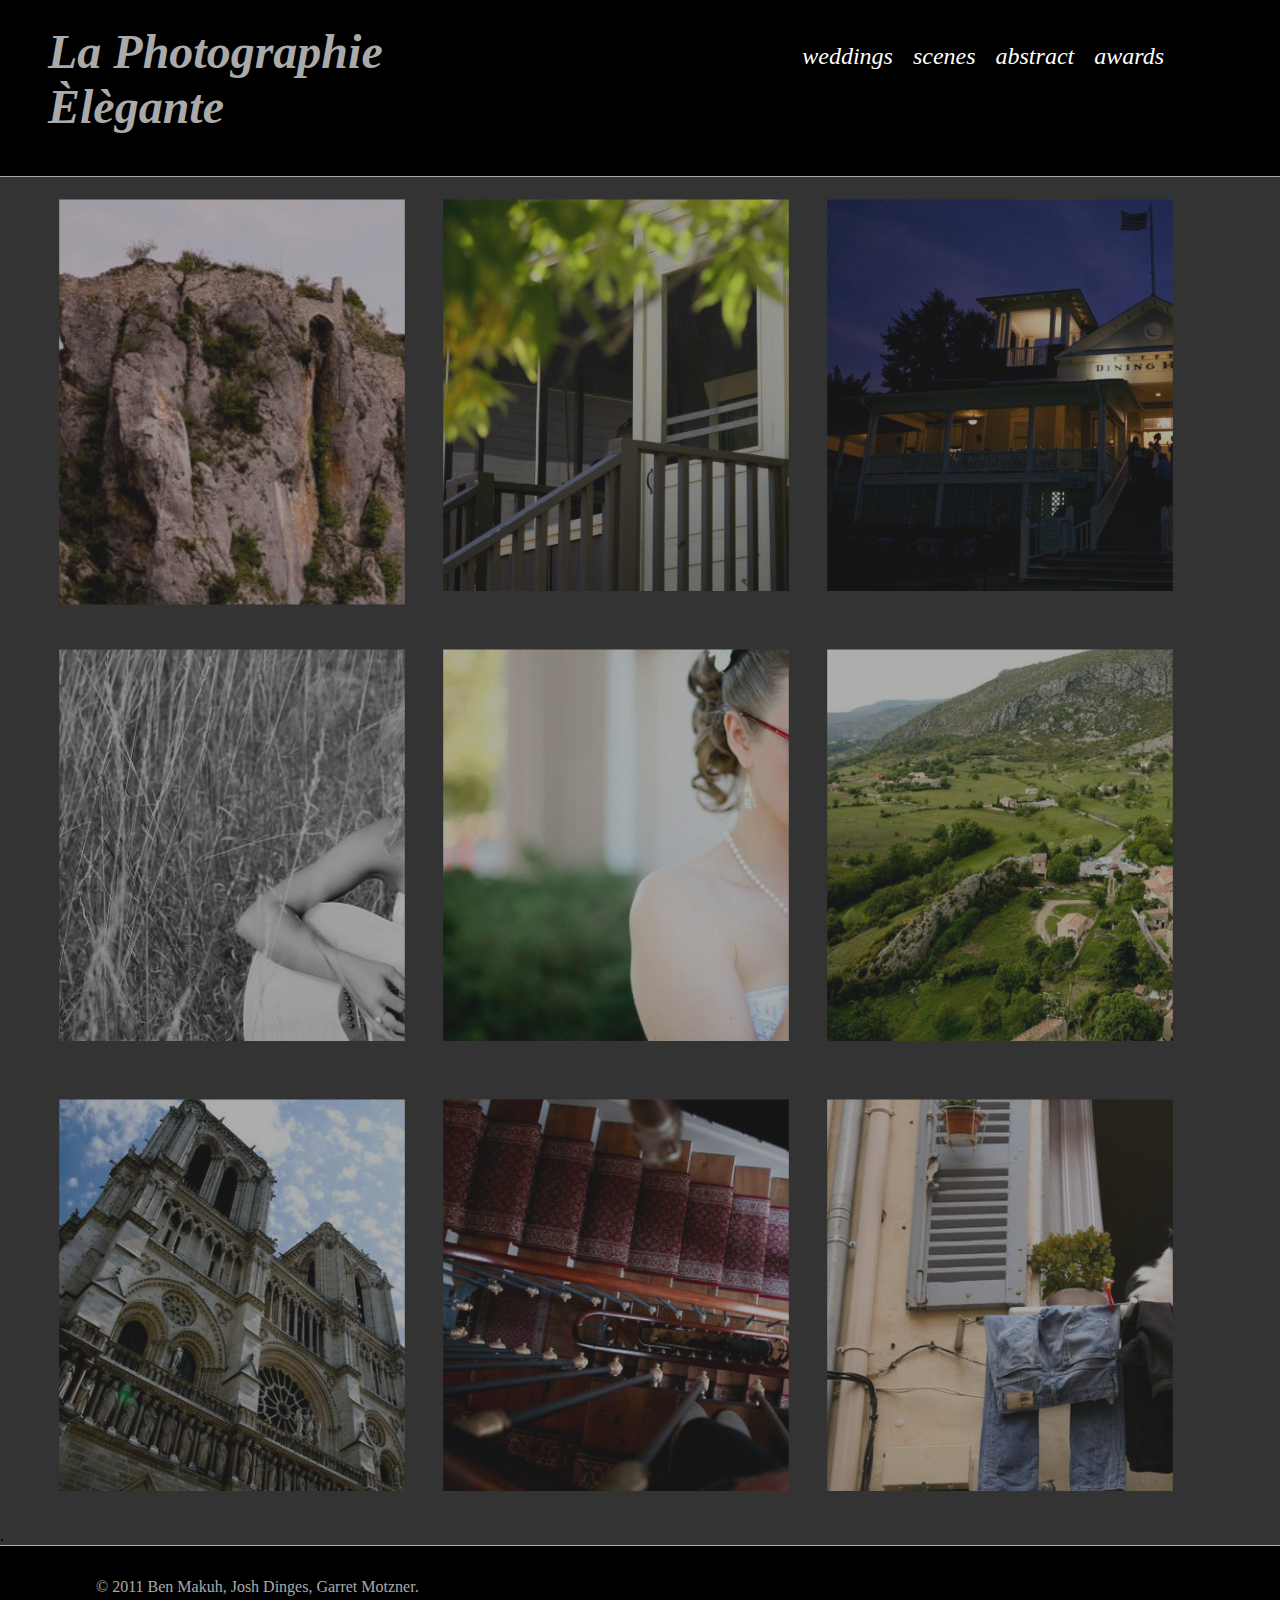
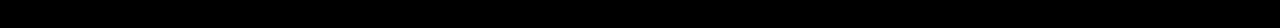
==== index.html @ 3711219a "html5 + css3 layout example" ====
<html>
    <head>
        <title>Photo Gallery</title>
        <link rel="stylesheet" href="style.css" type="text/css" />
    </head>
    <body>
        <header>
            <h1>La Photographie &Egrave;l&egrave;gante</h1>
            
            <nav>
                <ul>
                    <li><a href="#">Weddings</a></li>
                    <li><a href="#">Scenes</a></li>
                    <li><a href="#">Abstract</a></li>
                    <li><a href="#">Awards</a></li>
                </ul>
            </nav>
            
            <div class="clear">.</div>
        </header>
        
        <section>
            <ul>
                <li>
                    <a href="#">
                        <img src="img/1.jpg" />
                    </a>
                </li>
                <li>
                    <a href="#">
                        <img src="img/2.jpg" />
                    </a>
                </li>
                <li>
                    <a href="#">
                        <img src="img/3.jpg" />
                    </a>
                </li>
                <li>
                    <a href="#">
                        <img src="img/4.jpg" />
                    </a>
                </li>
                <li>
                    <a href="#">
                        <img src="img/5.jpg" />
                    </a>
                </li>
                <li>
                    <a href="#">
                        <img src="img/6.jpg" />
                    </a>
                </li>
                <li>
                    <a href="#">
                        <img src="img/7.jpg" />
                    </a>
                </li>
                <li>
                    <a href="#">
                        <img src="img/8.jpg" />
                    </a>
                </li>
                <li>
                    <a href="#">
                        <img src="img/9.jpg" />
                    </a>
                </li>
            </ul>
            
            <div class="clear">.</div>
        </section>
        
        <footer>
            <span>&copy; 2011 Ben Makuh, Josh Dinges, Garret Motzner.</span>
        </footer>
    </body>
</html>
---- style.css ----
body {
  background: #333;
  padding: 0;
  margin: 0;
}

/*
    Header
*/

header {
  background: #000;
  border-bottom: 1px solid #aaa;
}

header h1 {
  margin: 0;
  padding: .5em 1em;
  color: #aaa;
  font-family: 'Georgia';
  font-style: oblique;
  font-size: 36pt;
  width: 40%;
  float: left;
}

/*
    Nav
*/

nav {
  background:#000;
  float: right;
  margin-right: 6em;
}

nav ul {
  list-style-type: none;
  display: block;
  margin: 0;
}

nav ul li {
  float: left;
  margin-right: 20px;
}

nav ul li a {
  color: #fff;
  font-size: 18pt;
  display: block;
  padding-top: 1.8em;
  text-decoration: none;
  text-transform: lowercase;
  font-style: oblique;
}

/*
    Section
*/

section ul {
  list-style-type: none;
  width: 100%;
  margin: 0 auto;
}

section ul li {
  float:left;
  display: block;
  width:30%;
  height: 50%;
  overflow: hidden;
  margin: 0px;
  z-index: 0;
  opacity: .6;
  -webkit-transform: scale(.9);
	-webkit-transition-timing-function: ease-out;
	-webkit-transition-duration: 500ms;
}

section ul li:hover {
  box-shadow: 0 0 30px #000;
  z-index: 2 !important;
  -webkit-transform: scale(1.1);
	-webkit-transition-timing-function: ease-out;
	-webkit-transition-duration: 200ms;
  opacity: 1;
}

section ul li a img {
  width:200%;
  margin: -20% -20%;
  -webkit-transition-timing-function: ease-out;
  -webkit-transition-duration: 2s;
}

section ul li:hover a img {
  width:130%;
  margin: 0;
  -webkit-transition-timing-function: ease-out;
  -webkit-transition-duration: 500ms;
}

/*
    Footer
*/

footer {
  background: #000;
  border-top: 1px solid #aaa;
  color: #aaa;
  padding: 2em 0 2em 6em;
}

.clear {
  clear: both;
}
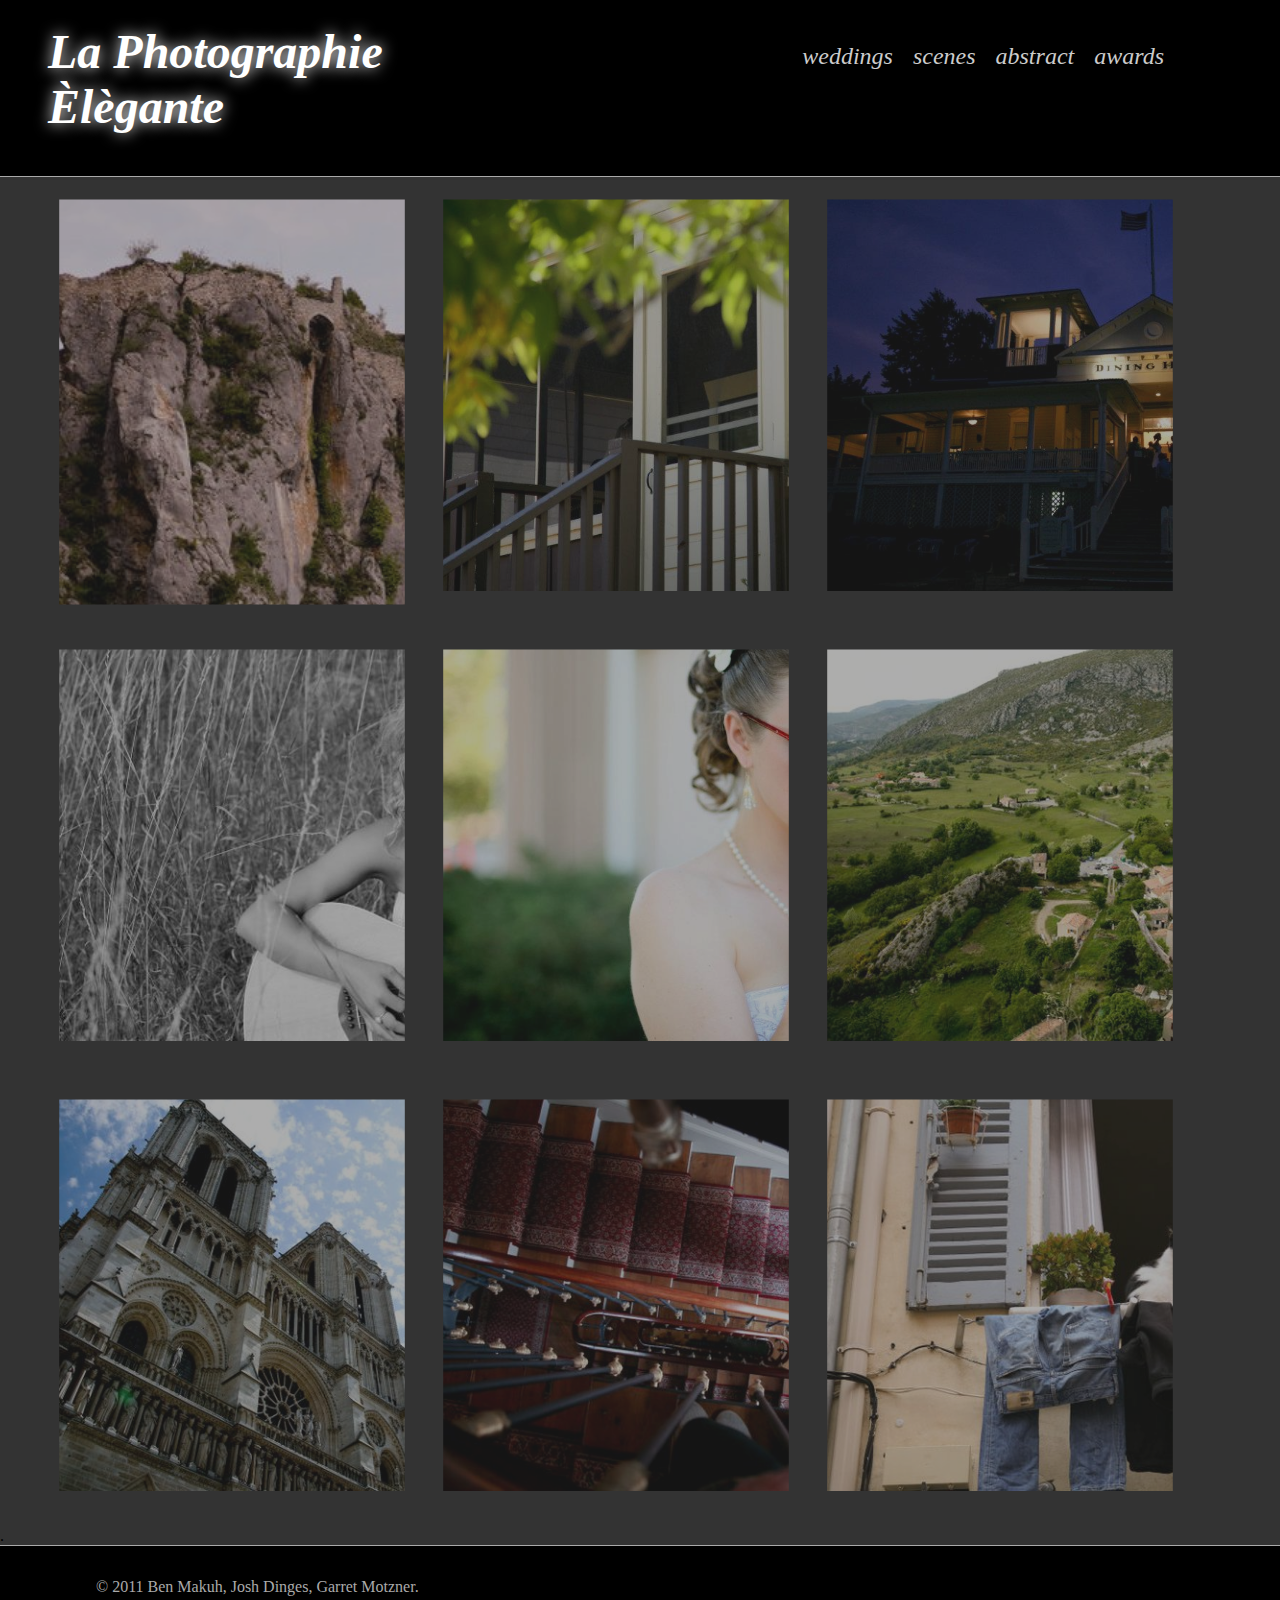
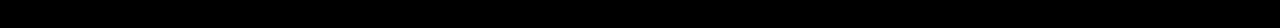
==== commit 3f0692b1: "created show page" ====
--- a/index.html
+++ b/index.html
@@ -1,11 +1,13 @@
 <html>
     <head>
-        <title>Photo Gallery</title>
+        <title>La Photographie &Egrave;l&egrave;gante</title>
         <link rel="stylesheet" href="style.css" type="text/css" />
     </head>
     <body>
         <header>
-            <h1>La Photographie &Egrave;l&egrave;gante</h1>
+            <h1>
+                <a href="index.html">La Photographie &Egrave;l&egrave;gante</a>
+            </h1>
             
             <nav>
                 <ul>
@@ -42,7 +44,7 @@
                     </a>
                 </li>
                 <li>
-                    <a href="#">
+                    <a href="show.html">
                         <img src="img/5.jpg" />
                     </a>
                 </li>
--- a/style.css
+++ b/style.css
@@ -13,7 +13,7 @@
   border-bottom: 1px solid #aaa;
 }
 
-header h1 {
+header h1 a {
   margin: 0;
   padding: .5em 1em;
   color: #aaa;
@@ -22,6 +22,16 @@
   font-size: 36pt;
   width: 40%;
   float: left;
+  text-decoration: none;
+  -webkit-transition-timing-function: ease-out;
+	-webkit-transition-duration: 1000ms;
+}
+
+h1 a:hover {
+  color: #fff;
+  text-shadow: 0 0 15px #fff;
+  -webkit-transition-timing-function: ease-out;
+	-webkit-transition-duration: 200ms;
 }
 
 /*
@@ -46,13 +56,17 @@
 }
 
 nav ul li a {
-  color: #fff;
+  color: #ccc;
   font-size: 18pt;
   display: block;
   padding-top: 1.8em;
   text-decoration: none;
   text-transform: lowercase;
   font-style: oblique;
+}
+
+li a:hover {
+  color: #fff;
 }
 
 /*
@@ -103,6 +117,53 @@
 }
 
 /*
+    Photograph on show page
+*/
+
+#left {
+  float: left;
+  width: 60%;
+}
+
+#left img {
+  width:100%;
+  margin: 1em;
+  box-shadow:0 0 15px #000;
+}
+
+#right {
+  width: 32%;
+  float: right;
+  margin: 1em;
+  padding: .5em .8em;
+  box-shadow:0 0 15px #000;
+  background: #fcfff4;
+  background: -webkit-gradient(linear, left top, left bottom, color-stop(0%,#fcfff4), color-stop(40%,#dfe5d7), color-stop(100%,#b3bead));
+  background: -webkit-linear-gradient(top, #fcfff4 0%,#dfe5d7 40%,#b3bead 100%);
+  background: linear-gradient(top, #fcfff4 0%,#dfe5d7 40%,#b3bead 100%);
+}
+
+dl {
+  clear: both;
+  color: #555;
+}
+
+dt {
+  float: left;
+  width: 100px;
+}
+
+#right span a {
+  color: #333;
+}
+
+input[type="text"] {
+  width: 30px;
+  border: 1px solid #888;
+  border-radius: 2px;
+}
+
+/*
     Footer
 */
 
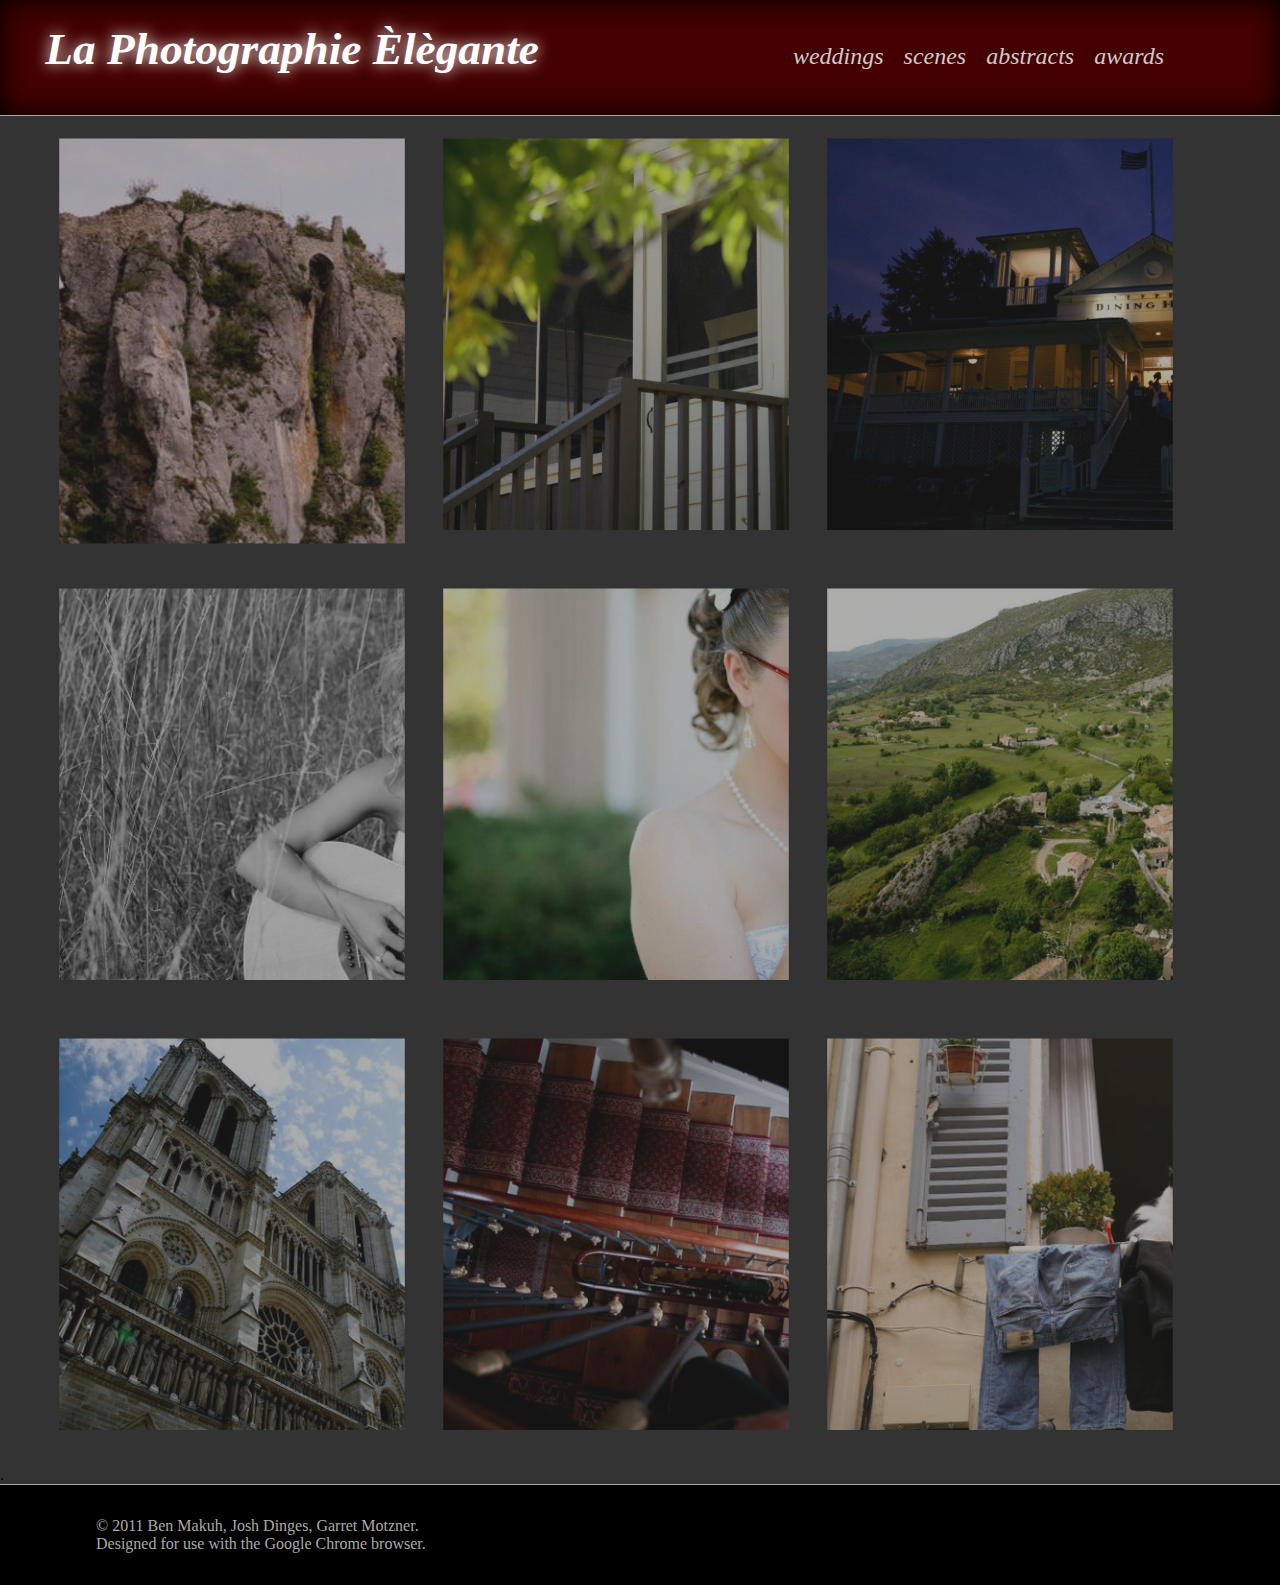
==== commit c2306ac7: "pretty much finished" ====
--- a/index.html
+++ b/index.html
@@ -13,7 +13,7 @@
                 <ul>
                     <li><a href="#">Weddings</a></li>
                     <li><a href="#">Scenes</a></li>
-                    <li><a href="#">Abstract</a></li>
+                    <li><a href="#">Abstracts</a></li>
                     <li><a href="#">Awards</a></li>
                 </ul>
             </nav>
@@ -75,6 +75,7 @@
         
         <footer>
             <span>&copy; 2011 Ben Makuh, Josh Dinges, Garret Motzner.</span>
+            <div>Designed for use with the Google Chrome browser.</div>
         </footer>
     </body>
 </html>
--- a/style.css
+++ b/style.css
@@ -9,8 +9,11 @@
 */
 
 header {
-  background: #000;
+  background: #400;
   border-bottom: 1px solid #aaa;
+  box-shadow:inset 0 0 30px #000;
+  -webkit-transition-timing-function: ease-out;
+	-webkit-transition-duration: 10s;
 }
 
 header h1 a {
@@ -19,7 +22,7 @@
   color: #aaa;
   font-family: 'Georgia';
   font-style: oblique;
-  font-size: 36pt;
+  font-size: 34pt;
   width: 40%;
   float: left;
   text-decoration: none;
@@ -39,7 +42,6 @@
 */
 
 nav {
-  background:#000;
   float: right;
   margin-right: 6em;
 }
@@ -106,7 +108,7 @@
   width:200%;
   margin: -20% -20%;
   -webkit-transition-timing-function: ease-out;
-  -webkit-transition-duration: 2s;
+  -webkit-transition-duration: 500ms;
 }
 
 section ul li:hover a img {
@@ -150,11 +152,11 @@
 
 dt {
   float: left;
-  width: 100px;
+  width: 120px;
 }
 
 #right span a {
-  color: #333;
+  color: #500;
 }
 
 input[type="text"] {
